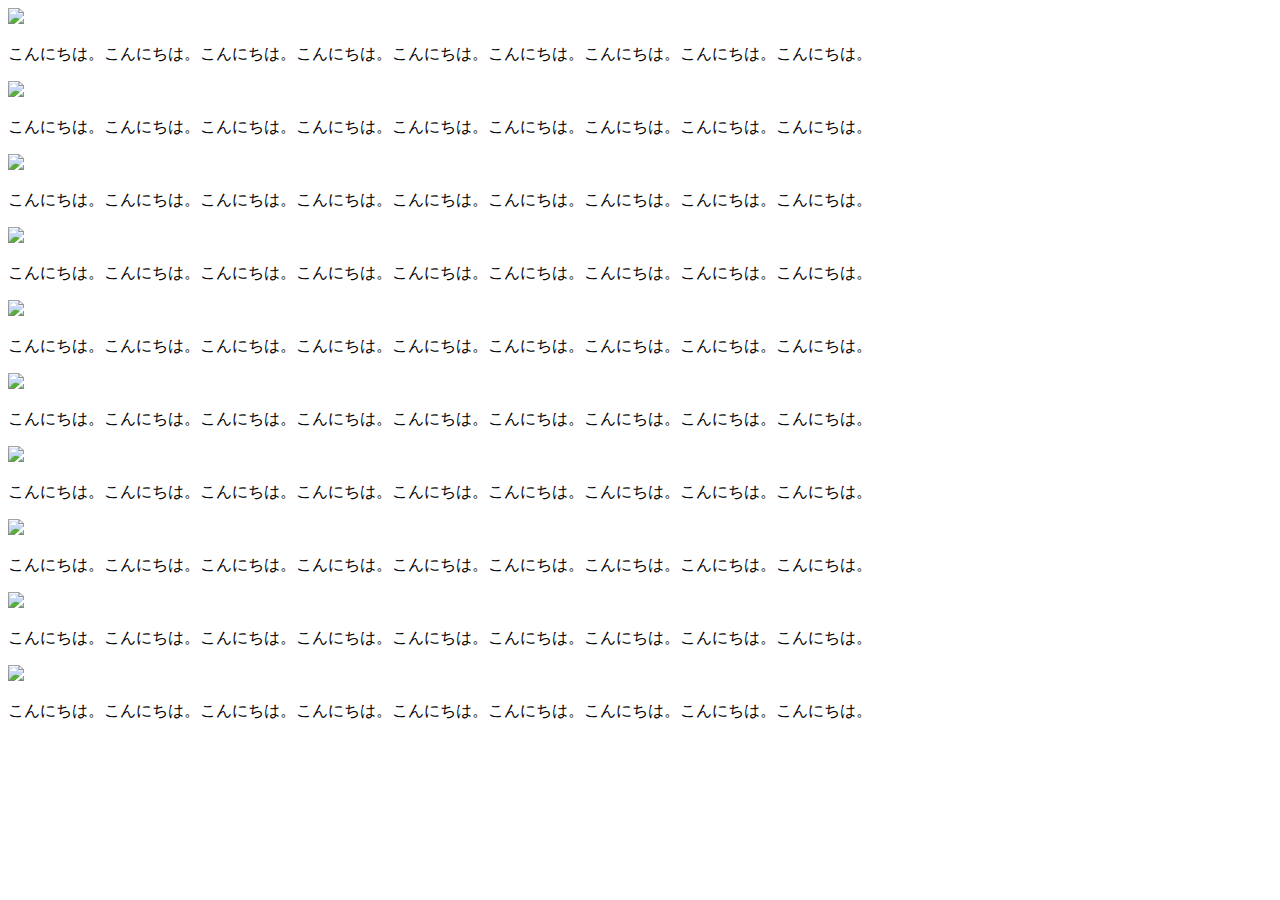
==== index.html @ f00c2771 "Add files via upload" ====
<!DOCTYPE html>
<html lang="ja">
<head>
 <meta charset="utf-8">
 <title>CSSの練習</title>
<link rel="stylesheet" href="css/style.css">

</head>
<body>
  <section>
    <div class="pic">
    <img src="img/logo.png" >
  
</div>
<div class="desc">
<p>こんにちは。こんにちは。こんにちは。こんにちは。こんにちは。こんにちは。こんにちは。こんにちは。こんにちは。</p>
   </section>
  <section>
    <div class="pic">
    <img src="img/logo.png" >
  
</div>
<div class="desc">
<p>こんにちは。こんにちは。こんにちは。こんにちは。こんにちは。こんにちは。こんにちは。こんにちは。こんにちは。</p>
   </section>
  <section>
    <div class="pic">
    <img src="img/logo.png" >
  
</div>
<div class="desc">
<p>こんにちは。こんにちは。こんにちは。こんにちは。こんにちは。こんにちは。こんにちは。こんにちは。こんにちは。</p>
   </section>
  <section>
    <div class="pic">
    <img src="img/logo.png" >
  
</div>
<div class="desc">
<p>こんにちは。こんにちは。こんにちは。こんにちは。こんにちは。こんにちは。こんにちは。こんにちは。こんにちは。</p>
   </section>
  <section>
    <div class="pic">
    <img src="img/logo.png" >
  
</div>
<div class="desc">
<p>こんにちは。こんにちは。こんにちは。こんにちは。こんにちは。こんにちは。こんにちは。こんにちは。こんにちは。</p>
   </section>
  <section>
    <div class="pic">
    <img src="img/logo.png" >
  
</div>
<div class="desc">
<p>こんにちは。こんにちは。こんにちは。こんにちは。こんにちは。こんにちは。こんにちは。こんにちは。こんにちは。</p>
   </section>
  <section>
    <div class="pic">
    <img src="img/logo.png" >
  
</div>
<div class="desc">
<p>こんにちは。こんにちは。こんにちは。こんにちは。こんにちは。こんにちは。こんにちは。こんにちは。こんにちは。</p>
   </section>
  <section>
    <div class="pic">
    <img src="img/logo.png" >
  
</div>
<div class="desc">
<p>こんにちは。こんにちは。こんにちは。こんにちは。こんにちは。こんにちは。こんにちは。こんにちは。こんにちは。</p>
   </section>
  <section>
    <div class="pic">
    <img src="img/logo.png" >
  
</div>
<div class="desc">
<p>こんにちは。こんにちは。こんにちは。こんにちは。こんにちは。こんにちは。こんにちは。こんにちは。こんにちは。</p>
   </section>
  <section>
    <div class="pic">
    <img src="img/logo.png" >
  
</div>
<div class="desc">
<p>こんにちは。こんにちは。こんにちは。こんにちは。こんにちは。こんにちは。こんにちは。こんにちは。こんにちは。</p>
   </section>


</div>
    
</body>
</html>
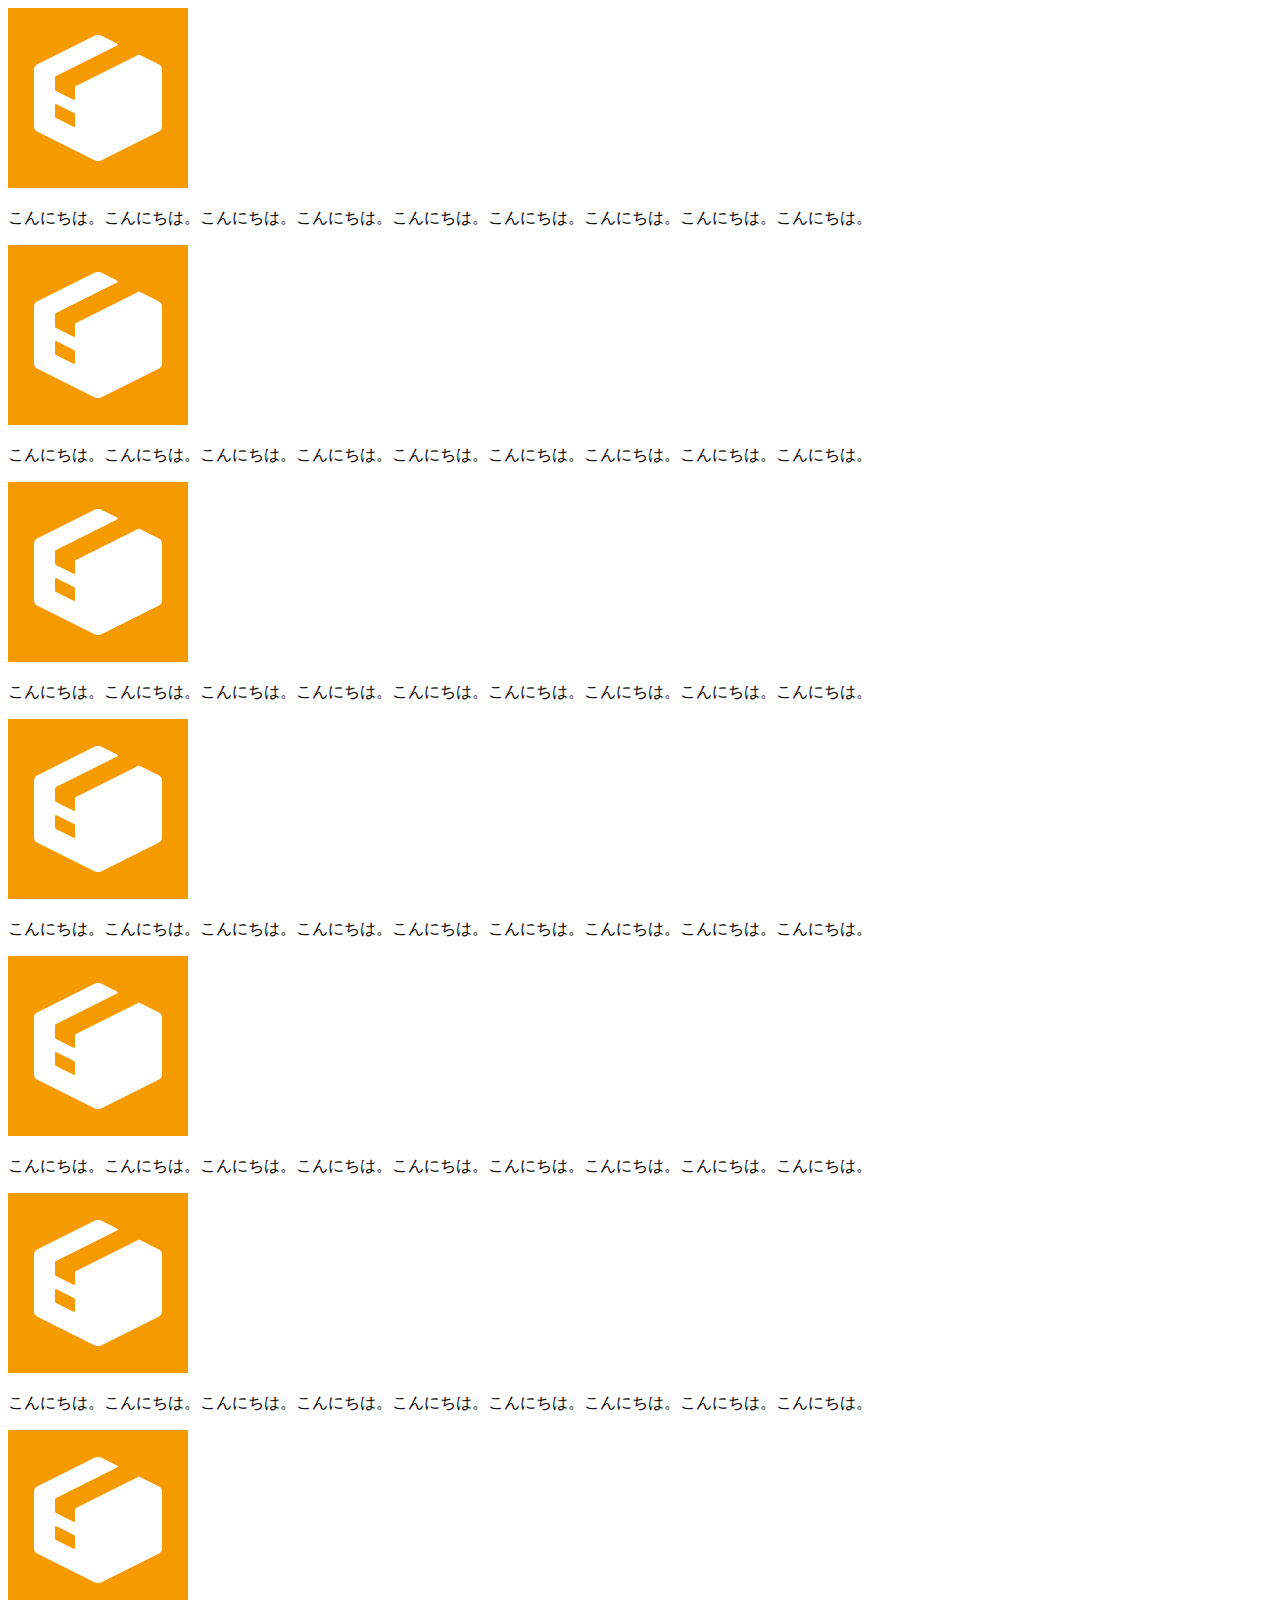
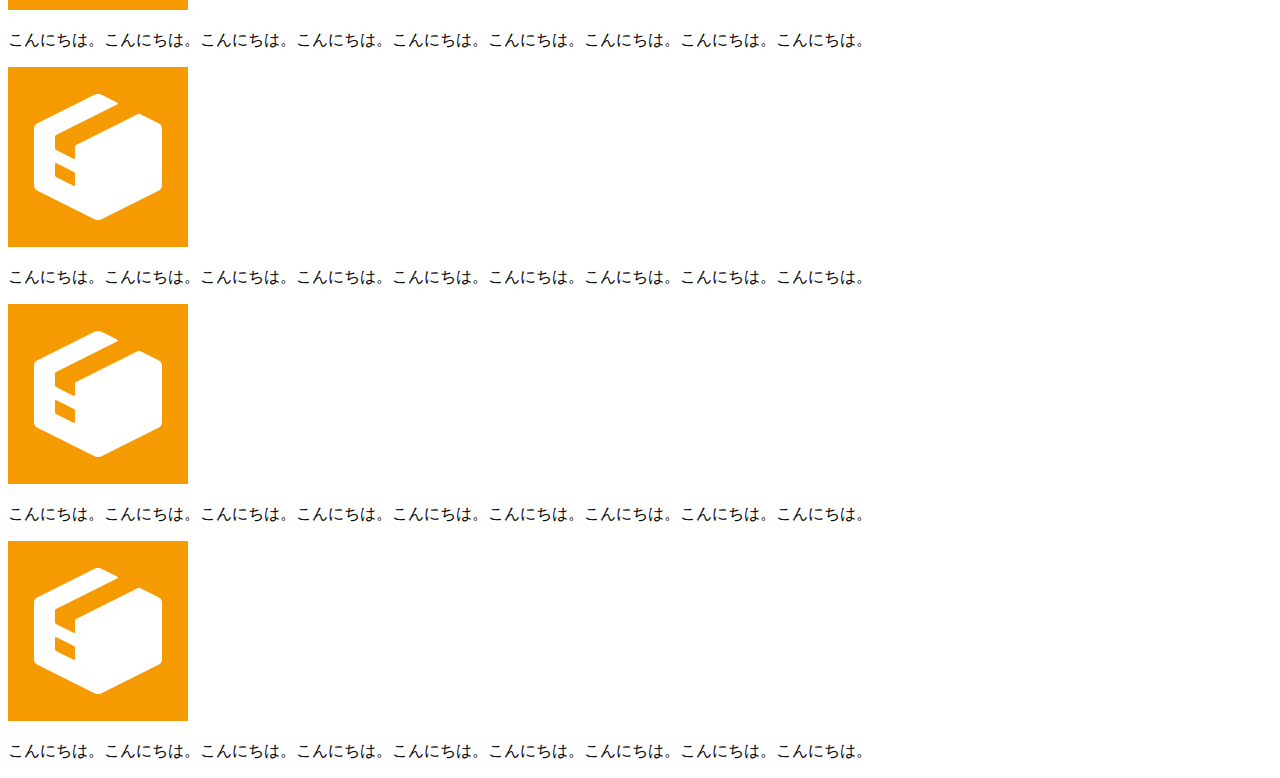
==== commit aa592933: "Update index.html" ====
--- a/index.html
+++ b/index.html
@@ -3,7 +3,7 @@
 <head>
  <meta charset="utf-8">
  <title>CSSの練習</title>
-<link rel="stylesheet" href="css/style.css">
+<link rel="https://github.com/Hiroto710281/MyCSS/blob/master/style.css" href="css/style.css">
 
 </head>
 <body>
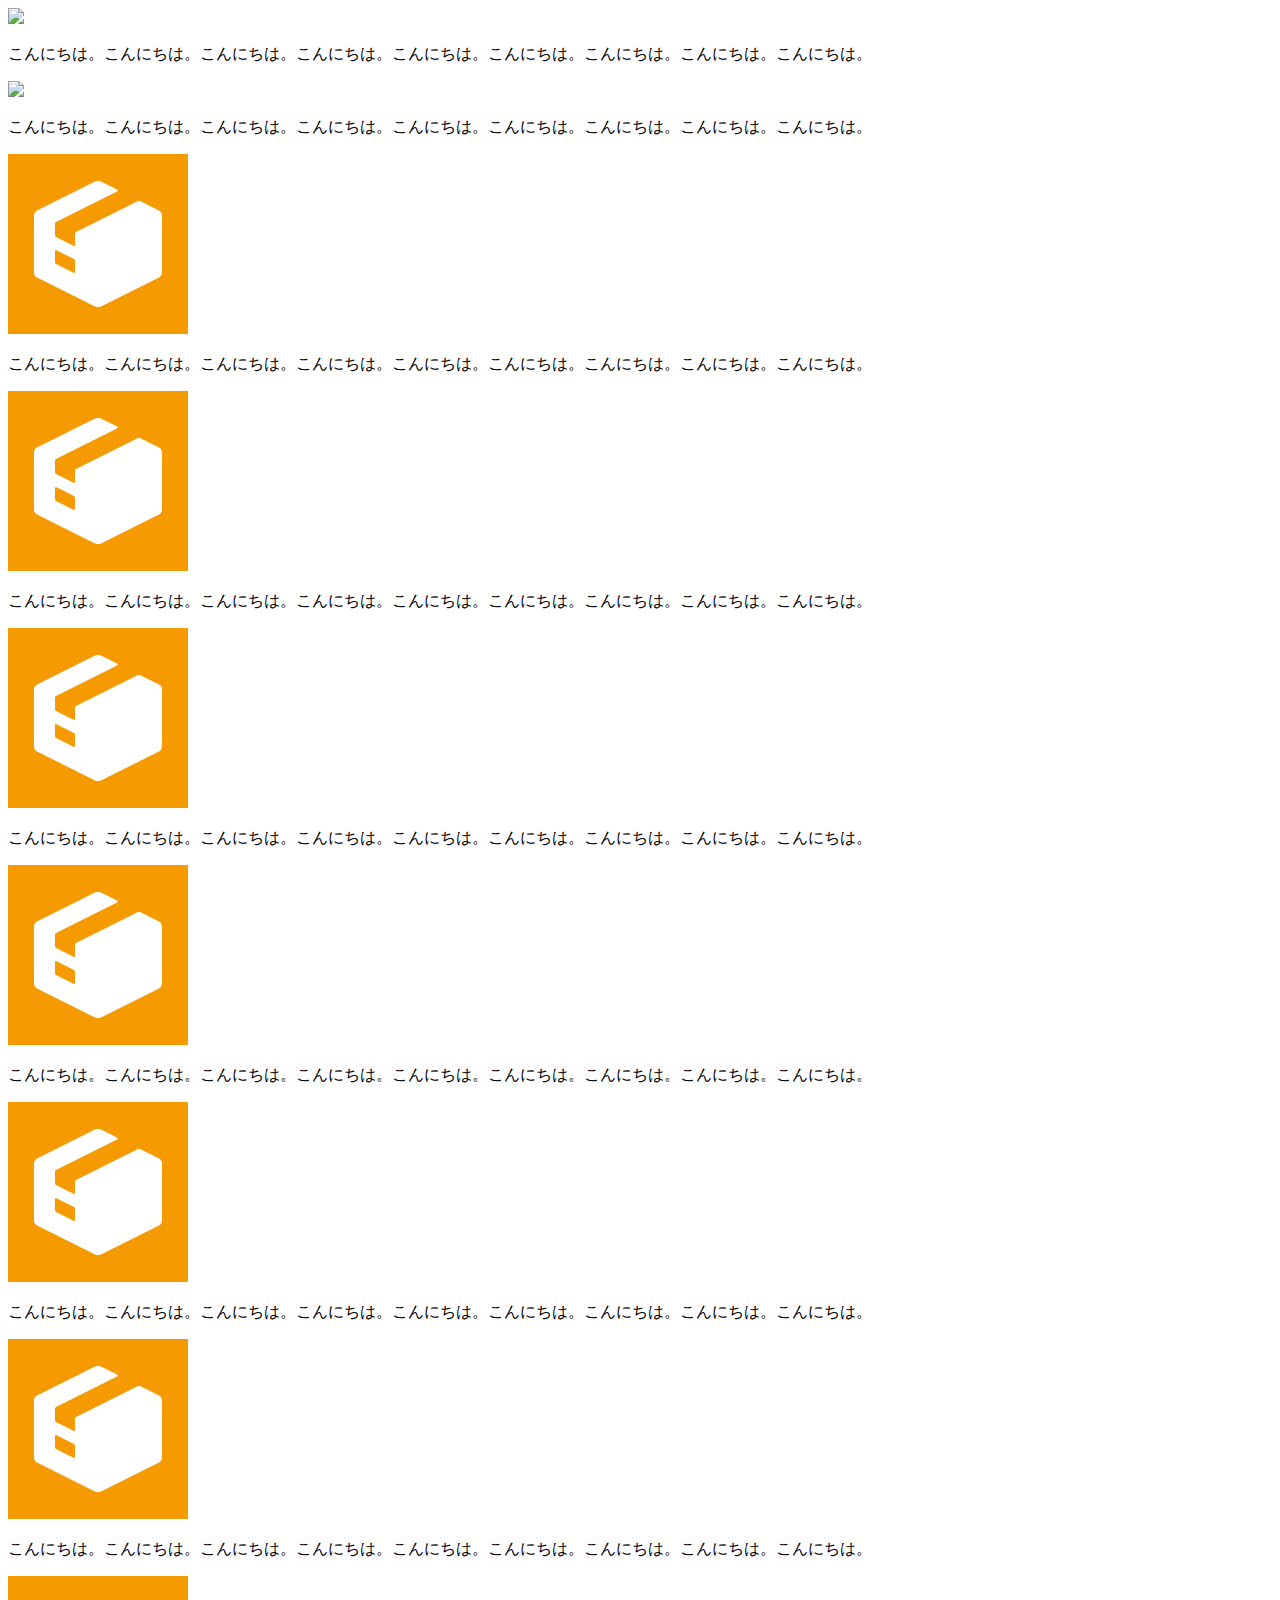
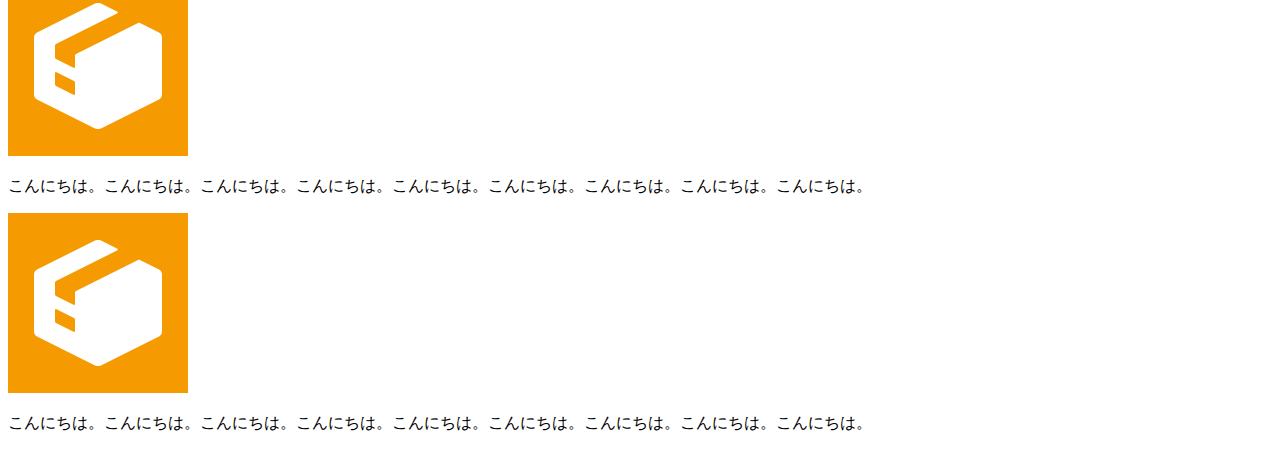
==== commit 837a2f6a: "Update index.html" ====
--- a/index.html
+++ b/index.html
@@ -9,7 +9,7 @@
 <body>
   <section>
     <div class="pic">
-    <img src="img/logo.png" >
+    <img src="https://github.com/Hiroto710281/MyCSS/blob/master/logo.png" >
   
 </div>
 <div class="desc">
@@ -17,7 +17,7 @@
    </section>
   <section>
     <div class="pic">
-    <img src="img/logo.png" >
+    <img src="img/https://github.com/Hiroto710281/MyCSS/blob/master/logo.png" >
   
 </div>
 <div class="desc">
